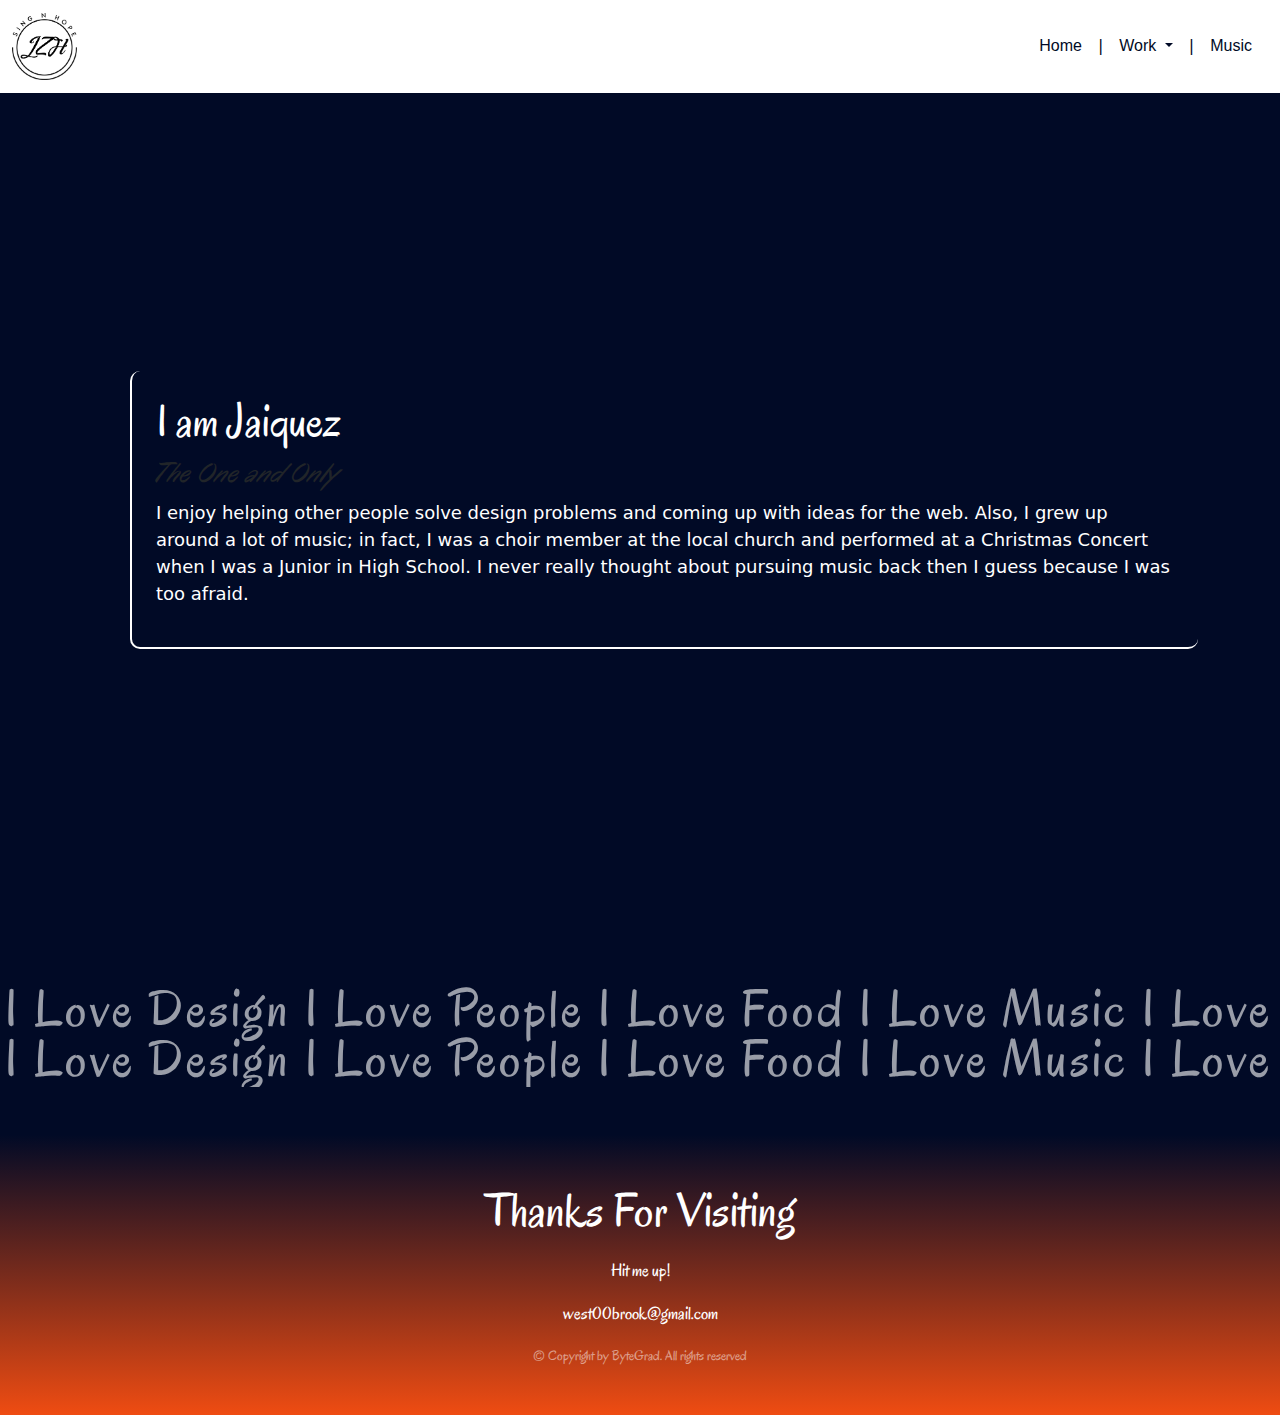
==== index.html @ a9cc26a0 "added videos" ====
<!DOCTYPE html>
<html lang="en">
<head>
    <meta charset="UTF-8">
    <meta name="viewport" content="width=device-width, initial-scale=1.0">
    <title>Document</title>
    <link rel="preconnect" href="https://fonts.googleapis.com">
<link rel="preconnect" href="https://fonts.gstatic.com" crossorigin>
<link href="https://fonts.googleapis.com/css2?family=Oregano:ital@0;1&display=swap" rel="stylesheet">
<link rel="stylesheet" href="	https://cdn.jsdelivr.net/npm/bootstrap@5.3.3/dist/css/bootstrap.min.css">
    <link href= "css/mainstyles.css" rel="stylesheet">
    <!--<link href="https://cdn.jsdelivr.net/npm/bootstrap@5.3.3/dist/css/bootstrap.min.css" rel="stylesheet" integrity="sha384-QWTKZyjpPEjISv5WaRU9OFeRpok6YctnYmDr5pNlyT2bRjXh0JMhjY6hW+ALEwIH" crossorigin="anonymous">-->
</head>
<body  style="padding-top: 60px;"> <!--- background-color: #010A26;-->
  <div class="container-fluid">

  <header >
    <nav class="navbar navbar-expand-lg fixed-top ">
      <div class="container-fluid">
        <a class="navbar-brand" href="#"><img src="images/Group.png" width="65px;"></a>
        <button class="navbar-toggler" type="button" data-bs-toggle="collapse" data-bs-target="#navbarSupportedContent" aria-controls="navbarSupportedContent" aria-expanded="false" aria-label="Toggle navigation">
          <span class="navbar-toggler-icon"></span>
        </button>
        <div class="collapse navbar-collapse" id="navbarSupportedContent">
          <ul class="navbar-nav ms-auto  mb-2 mb-lg-0">
            <li class="nav-item">
              <a class="nav-link  p-3" style="color: #010A26;" aria-current="page" href="index.html">Home</a>
            </li>
            <span class="mt-3 smallwhitelines" style="color: #010A26;">|</span>
            <li class="nav-item dropdown">
              <a class="nav-link dropdown-toggle p-3"  style="color: #010A26;" href="#" role="button" data-bs-toggle="dropdown" aria-expanded="false">
                Work
              </a>
              <ul class="dropdown-menu">
                <li><a class="dropdown-item text-center"  href="portfilio.html">Portfilio</a></li>
                <li><a class="dropdown-item text-center" href="crocs.html">Teens and Crocs</a></li>
                <li><a class="dropdown-item text-center" href="footprint.html">Carbon FootPrint</a></li>
                <li><hr class="dropdown-divider"></li>
                <li><a class="dropdown-item text-center" href="flippo.html">Meet Flippo</a></li>
                <li><a class="dropdown-item text-center" href="collection.html">Other Work</a></li>
              </ul>
            </li>
            <span class="mt-3 smallwhitelines" style="color: #010A26;">|</span>
            <li class="nav-item p-2">
              <a class="nav-link " style="color: #010A26;" href="music.html">Music</a>
            </li>
          </ul>
        </div>
      </div>
    </nav>
  </header>

  <div class="container  landingpage d-flex align-items-center">
    <div class="d-flex flex-column flex-sm-column flex-md-column flex-lg-row">
      <div class="m-4 animationinleft">
        <img src="images/mainphoto.png" style="width: 100%; "  alt="">
      </div>
      <div class="  animationinright  d-flex align-items-center align-self-center" style=" border-left: 2px solid white; border-bottom: 2px solid white; border-radius: 10px;">
        <div class="p-4 ">
          <h2 class="text-white oregano-regular">I am Jaiquez</h2>
          <h3 id="only" class="oregano-regular-italic">The One and Only</h3>
          <p class="text-white ">  I enjoy helping other people solve design problems and coming up with ideas for the web. Also, I grew up around a lot of music; in fact, I was a choir member at the local church and performed at a Christmas Concert when I was a Junior in High School. I never really thought about pursuing music back then I guess because I was too afraid.</p>
          <!--<p>  I enjoy helping other people solve design problems and coming up with ideas for the web. Also, I grew up around a lot of music; in fact, I was a choir member at the local church and performed at a Christmas Concert when I was a Junior in High School. I never really thought about pursuing music back then I guess because I was too afraid.</p>-->
        </div>
      </div>
    </div>
  </div>
</div>
  <div class="fluid-container" style="padding-top: 20px;">
  <div class="animatetext">
    <div class="scroll">
      <div class="righttoleft  ">
        <p class="text-white oregano-regular" style="letter-spacing: 3px;" > I Love Design I Love People I Love Food I Love Music I Love Design I Love People I Love Food I Love Family I Love It All</p>
      </div>
      <div class="lefttoright">
        <p class="text-white oregano-regular " style="letter-spacing: 3px;" >I Love Design I Love People I Love Food I Love Music I Love Design I Love Family I Love It All I Love Food </p>
      </div>
    </div>
  </div>
  <footer class=" oregano-regular py-5 mt-5 footercolor">
    <div class="text-white text-center">
      <p class="display-5 text-white">Thanks For Visiting</p>
      <p>Hit me up!</p>
      <p>west00brook@gmail.com</p>
      <small class="text-white-50">&copy; Copyright by ByteGrad. All rights reserved</small>
    </div>
  </footer>
  </div>
    <!--
    <h1>hello world</h1>
    <h2>this is h2</h2>
    <h3>this is h3</h3>
    <h2 class="h6">this is an h2 tag with the h3 class</h2>-->


    <!--display headings-->    <!--tag.classname, then enter(shortcut)-->
   <!-- <h1 class="display-1">display 1 heading</h1>
    <h1 class="display-2">display 1 heading</h1>
    <h1 class="display-6">display 1 heading</h1>-->
  
    <!--lead text & alignment-->
   <!-- <p>Lorem ipsum dolor sit amet consectetur adipisicing elit. Eum illo reiciendis repellat. Obcaecati soluta sit facere architecto molestiae eum tempore itaque, et exercitationem fugit harum repellat aspernatur nesciunt, vitae iusto!</p>
    <p class="lead">Lorem ipsum dolor sit amet consectetur adipisicing elit. Ut placeat, deserunt impedit neque expedita eos delectus? Accusantium numquam dolorum quidem ducimus minima ratione illo at libero inventore! Corrupti, explicabo recusandae?</p>
    <p class="lead text-center">hello</p>
    <p class="lead text-end">hello</p>
    <p class="lead text-start">hello</p>
-->
    <!--text decoration & font weight-->
   <!-- <p class="text-decoration-underline">this is</p>
    <p class="text-decoration-line-through">this is</p>
    <p class="fw-bold">this is</p>
    <small>this is small text</small>-->
    <!--text colours-->
  <!--  <p class="text-primary">text</p>
    <p class="text-secondary">text</p>
    <p class=""></p>
    <p class=""></p>
    <p class=""></p>
    <p class=""></p>
    <p class=""></p>-->
    
    <!--bg colors--> <!--p.text-white.bg-primary..shortcut-->

<!--<p class="text-white bg-primary">white text on primary</p>-->

    <!--BASIC BUTTONS-->
   <!--
    <h2>buttons</h2>
    <button class="btn btn-primary">primary button</button>-->

    <!--ANCHOR tags as buttons-->
    <!--<h2>links as buttons</h2>
    <a href="#" class="btn btn-info">info anchor tag</a>-->
    <!--button sizes-->
   <!-- <h2>button sizes</h2>
    <button class="btn btn-lg btn-danger">large danger button</button>
    <button class="btn btn-sm btn-warning">small warning button</button>
    <button class="btn btn-lg btn-danger">large danger button</button>-->

    <!--outlined styles--> <!--button.btn.btn-outline-primary-->
   <!-- <h2>button styles</h2>
    <button class="btn btn-outline-primary">Outline primary button</button>
    <button class="btn btn-outline-secondary btn-lg"> large Outline secondary button</button>-->

    
    
    <!--button groups-->   <!--div.btn-group-->
    <!--<h2>button groups</h2>-->
    <!--<div class="btn-group"> --> <!--a.btn.btn-primary-->
  <!--  <a href="" class="btn btn-primary">button 1</a>
    <a href="" class="btn btn-primary">button 2</a>
    <a href="" class="btn btn-primary">button 3</a>
    </div>-->

    <!--margin and padding--> <!-- div.bg-primary-->
   <!--<div class="bg-primary m-1 p-1">small margin and padding</div>
    <div class="bg-primary m-5 p-5">large margin and padding</div>
    <div class="bg-primary my-5 px-5">margin in y direction, padding in x direction</div>
    <div class="bg-primary mt-3 ms-3 me-1 mb-4 ps-5 pt-4 pe-2 pb-3"> m & p for each direction</div>--> 
 

   <!-- <div class="container my-5-"> --> <!--  div.container.my-5-->
      <!--  <h2>noraml container</h2>
        <p>Lorem ipsum dolor sit amet consectetur adipisicing elit. Quis id eveniet corrupti reiciendis soluta itaque quos iure similique impedit voluptas? Cumque porro quas ducimus velit molestias in maxime, nobis quam!</p>
    </div> -->

   <!-- <div class="container-fluid"> --> <!-- div.container-fluid-->
       <!-- <h2>fluid container</h2>
        <p>Lorem ipsum dolor sit amet consectetur, adipisicing elit. Nostrum delectus, accusantium voluptatem accusamus deleniti aliquam est dolorum modi facilis officia explicabo. Vero aliquid quo repellat enim ducimus corporis velit consequatur?</p>
    </div>-->

   <!-- <div class="container-lg my-5"> --><!--  div.container-lg my-5-->
    <!--    <h2>100% width until lg screens, then container</h2>
        <p>Lorem ipsum dolor sit amet consectetur adipisicing elit. Et eveniet fuga ut aspernatur expedita adipisci facilis, amet quo! At modi dolores quidem ab perferendis consequatur repellendus facilis dicta minima. Et.</p>
    </div>-->
  <!--  <div class="container-xl my-5">--> <!--div.container-xl.my-5-->
   <!--    <h2>100% width until xl screesn, then container</h2>
        <p>Lorem ipsum, dolor sit amet consectetur adipisicing elit. Quidem vero, eum voluptates tenetur, ratione sit iure nemo quis molestias doloribus esse hic ut similique at nesciunt nulla, perferendis facere delectus.</p>
    </div>
-->

<script src="https://unpkg.com/js-image-zoom@0.7.0/js-image-zoom.js" type="application/javascript"></script>
<script defer src="js/main.js"></script>
<script type="text/javascript">
  window.addEventListener("scroll", function(){
    var header = document.querySelector('.navbar');
    header.classList.toggle('sticky', window.scrollY > 0)
  });

  var prevScrollpos = window.pageYOffset;
window.onscroll = function() {
var currentScrollPos = window.pageYOffset;
if (prevScrollpos > currentScrollPos) {
  document.querySelector(".navbar").style.top = "0";
} else {
  document.querySelector(".navbar").style.top = "-100px";
}
prevScrollpos = currentScrollPos;
}

window.addEventListener("scroll", function(){
      var header = document.querySelector('.navbar');
      header.classList.toggle('sticky', window.scrollY > 0)
    });
</script>
<script src="https://cdn.jsdelivr.net/npm/bootstrap@5.3.3/dist/js/bootstrap.bundle.min.js" integrity="sha384-YvpcrYf0tY3lHB60NNkmXc5s9fDVZLESaAA55NDzOxhy9GkcIdslK1eN7N6jIeHz" crossorigin="anonymous"></script>
<script src="https://cdnjs.cloudflare.com/ajax/libs/gsap/3.5.1/gsap.min.js"></script>
</body>
</html>
---- css/mainstyles.css ----
/*custom variables*/



.oregano-regular {
    font-family: "Oregano", cursive;
    font-weight: 400;
    font-style: normal;
  }
  
  .oregano-regular-italic {
    font-family: "Oregano", cursive;
    font-weight: 400;
    font-style: italic;
  }
  .caveat-brush-regular {
    font-family: "Caveat Brush", cursive;
    font-weight: 400;
    font-style: normal;
  }
  
  
/*IMport the functions & variables*/
@import "../node_modules/bootstrap/scss/_functions";
@import "../node_modules/bootstrap/scss/_variables";

/*$lighterblue: #167888;
$orange: #EF4C12;
$darkblue: rgb(1, 10, 38, 0.8);
*/


.animationinleft{
    animation: transitionIn 2.50s;
} 

.animationinright{
    animation: transitioninright 2.50s;
}
.centeredheaderanimationdown{
    animation: centeredheaderanimationdown 1.50s;
}
@keyframes transitionIn{

    from{
        opacity: 0;
        transform: translateX(-100px);
        
    }
    to {
        opacity: 1;
        transform: translateX(0);
    }
}

@keyframes transitioninright{

    from{
        opacity: 0;
        transform: translateX(100px);
        
    }
    to {
        opacity: 1;
        transform: translateX(0);
    }
}
@keyframes centeredheaderanimationdown{
    from{
        opacity: 0;
        transform: translatey(-50px);
        
    }
    to {
        opacity: 1;
        transform: translateY(0);
    }
}




/*#only{
  /*  color: $lighterblue;
}*/
body{
    background-color: #010A26;
}
h1{
    color:#167888;
    font-family: "Oregano", cursive;
    font-weight: bolder;
    font-size: 45px;
    padding: 15px;
    font-style: normal;
}
p{
    color: white;
    font-size: 18px;
}

.hidden{
 opacity: 0;
 transition: all 1s;   
}

.dropdown-menu li .dropdown-item:hover{
    background-color:#EF4C12;
    color: white;
}
.dropdown-item{
    color: #010A26;
}

@media(min-width: 768px){
.dropdown:hover > .dropdown-menu{
    margin-top: 0;
    display: block;
}
.introparagraph{
    max-width: 50%;
}
}
.navbar-toggler-icon{
    background-image: url("data:image/svg+xml,%3csvg xmlns='http://www.w3.org/2000/svg' viewBox='0 0 30 30'%3e%3cpath stroke='rgba%280, 0, 0, 1%29' stroke-linecap='round' stroke-miterlimit='10' stroke-width='2' d='M4 7h22M4 15h22M4 23h22'/%3e%3c/svg%3e") ;
}
.navbar-toggler {
    border: 2px solid white;
}

.navbar{
    background-color: white;
}

.navbar ul li:hover{
   
    background-color: #EF4C12;
    border-radius: 10px;
    
}



.show{
    opacity: 1;
}

@media(max-width:768px){
    h2{
        font-size: 35px;
    }
 

}

@media(max-width:991px){
    .smallwhitelines{
        display: none;
    }
.nav-item{
    text-align: center;
}
}

.carousel-control-prev-icon{
    background-image: url("data:image/svg+xml,%3csvg xmlns='http://www.w3.org/2000/svg' viewBox='0 0 16 16' fill='%23fff'%3e%3cpath d='M11.354 1.646a.5.5 0 0 1 0 .708L5.707 8l5.647 5.646a.5.5 0 0 1-.708.708l-6-6a.5.5 0 0 1 0-.708l6-6a.255 0 0 1 .708 0z'/%3e%3c/svg%3e") /*rtl:url("data:image/svg+xml,%3csvg xmlns='http://www.w3.org/2000/svg' viewBox='0 0 16 16' fill='%23fff'%3e%3cpath d='M4.646 1.646a.5.5 0 0 1 .708 0l6 6a.5.5 0 0 1 0 .708l-6 6a.5.5 0 0 1-.708-.708L10.293 8 4.646 2.354a.5.5 0 0 1 0-.708z'/%3e%3c/svg%3e")*/;
}



h2{
    font-family: "Oregano", cursive;
    font-weight: 400;
    font-style: normal;
    color: white;
    font-size: 45px;
}

#mydoc{
    width: 100%;
    height: 800px;
}
footer{
    background-size: 300% 300%;
    background: linear-gradient(180deg,#010A26,#EF4C12);
    animation: color 12s ease-in-out infinite;
}
.footeronblue{
    background-size: 300% 300%;
    background: linear-gradient(180deg,#167888,#EF4C12);
    animation: color 12s ease-in-out infinite;
}

.footercolor{
    animation: color 1.50s;
}
@keyframes color{
    0%{
        background-position: 0 50%;
    }
    50%{
        background-position: 100 50%;
    }
    100%{
        background-position: 0 50%;
    }
}


.navbar li a{
    font-family: Arial, Helvetica, sans-serif;
}


.slideshowborder{
    border-radius: 10px;
    border: 10px solid rgb(22, 120, 136,0.5);
}


.button2{
    border-radius: 7px;
    border: 2px solid white;
    text-align: center;
    font-size: 20px;
    padding: 7px;
    width: 200px;
    color: white;
    background-color: #167888;
    transition: all 0.5s;
    cursor: pointer;
    margin: 5px;
}
.button2 span {
    cursor: pointer;
    display: inline-block;
    position: relative;
  
    transition: 0.5s;
  }
  
  .button2 span:after {
    content: '\00bb';
    position: absolute;
    opacity: 0;
    transform:rotate(90deg);
    bottom: 0px;
    right: 32px;
    transition: 0.5s;
  }
  
  .button2:hover span {
    padding-bottom: 25px;
  }
  
  .button2:hover span:after {
    opacity: 1;
  }




  .button {
    padding: 15px 25px;
    font-size: 19px;
    text-align: center;
    cursor: pointer;
    outline: none;
    color: #fff;
    background-color: #010A26;
    border: none;
    border-radius: 15px;
    box-shadow: 0 9px #167888;
  }
  
  .portfiliobutton{
    padding: 15px 25px;
    font-size: 19px;
    text-align: center;
    cursor: pointer;
    outline: none;
    color: #fff;
    background-color: #010A26;
    border: none;
    border-radius: 15px;
    
  }

  .portfiliobutton:hover {background-color: #EF4C12}
  
  .buttonforbluebackground{
    padding: 15px 25px;
    font-size: 19px;
    text-align: center;
    cursor: pointer;
    outline: none;
    color: #fff;
    background-color:  #167888;
    border: none;
    border-radius: 15px;
    box-shadow: 0 9px #010A26;
 
  }
  .buttonforbluebackground:hover{
    background-color: #EF4C12;
  }

  .button:hover {background-color: #EF4C12}
  
  .button:active {
    box-shadow: 0 5px #666;
    transform: translateY(4px);
  }

@media(min-width:650px) {
.bodyofworkparagraph{
    width: 50%;

}

}

.carousel-item img{
    width: 100%;
    height: 100%;
}


.carousel-control-prev{
    border-radius: 50%;
    height: 70px;
    width: 70px;
    display: flex;
    left: 5%;
    top: calc(50% - 25px);
    opacity: 0.7;
    background-color: #EF4C12;
}
.carousel-control-next{
    right: 5%;
    height: 70px;
    width: 70px;
    background-color: #EF4C12;
    border-radius: 50%;
    opacity: 0.7;
    top: calc(50% - 25px);
}




.crocs{
    background-image:url('../images/10001-4SL_CLASSIC-CLOG_DIANA_004.webp');
    background-size: contain;
}
.carbon{
    background-image:url('../images/how-can-i-reduce-my-carbon-footprint.webp');
    background-size: contain;   
}

.character{
    background-image: url('../images/Screenshot 2024-05-23 at 4.36.52 PM.png');
    background-size: contain;
}
.otherwork{
    background-image: url('../images/creative-and-minimalist-home-office-desk-simple-workspace-illustration-ai-generative-free-photo.jpg');
    background-size: contain;
}
.persona{
    width: 900px;
    margin: 0 auto;
}


  /*.carousel-caption a{
   /* font-size: 55px;
  }*/


.animatetext{
    overflow: hidden;
}

.navbar{
    display: flex;
    flex-direction: column;
}

.navbar{
    transition: 0.6s;
    
}
.c-img {
    height: 100%;
    object-fit: cover;
}

.c-item {
    height: 480px;
    
}

.scroll{
    white-space: nowrap;
    margin: 0.23em;
}
.scroll div{
    display: flex;
    flex-direction: column;
    width: 100%;

}
.scroll p{
    font-size: 53px;
    opacity: 0.6;
    font-weight: 400;  
    margin-bottom:  0;
    line-height: 50px;
}
.righttoleft{
    animation: RightToLeft 10s infinite linear;
}
@keyframes RightToLeft{
    from {
        transform: translateX(0%);
    }
    to {
        transform: translateX(-50%);
    }
}
.lefttoright{
    animation: LeftToRight 10s infinite linear;
}
@keyframes LeftToRight{
    from {
        transform: translateX(-50%);
    }
    to {
        transform: translateX(0%);
    }
}
.wholewindow{
    height: 100vh;
}
.actualprojectheader{
    height: 100svh;
  
}
.meetflippo{
    height: 100vh;
}
.aboutflippo{
    height: 100vh;
}
.centeredtext{
    text-align: center;
}

.video-container{
    height: auto;
    margin: 20px auto;
    position: relative;
    border-radius: 10px;

    overflow: hidden;
    border-bottom: 10px solid rgb(22, 120, 136,0.5);
}
.video-container video{
    width: 100%;
}
.video-container .hover-text{
    position: absolute;
    top: 50%;
    transform: translate(calc(-50% - 24px),-50%);
    color: white;
    left: 50%;
    background-color: #167888;
    padding: 8px 16px;
    border-radius: 8px;
    pointer-events: none;
    box-shadow: 4px 4px 50px -4px rgba(0, 0,0,0.8) ;
    opacity: 0;
    letter-spacing: 0.8px;
    transition: all 400ms ease;
}
.video-container .hover-text.active{
    opacity: 1;
    letter-spacing: 0;
    transform: translate(-50%,-50%);
}
.videodescription{
    padding: 16px;
    line-height: 1.7;
   background-color: #010A26;
    color: #EF4C12;
    text-align: center;

}
.landingpage{
    height: 100vh;
}
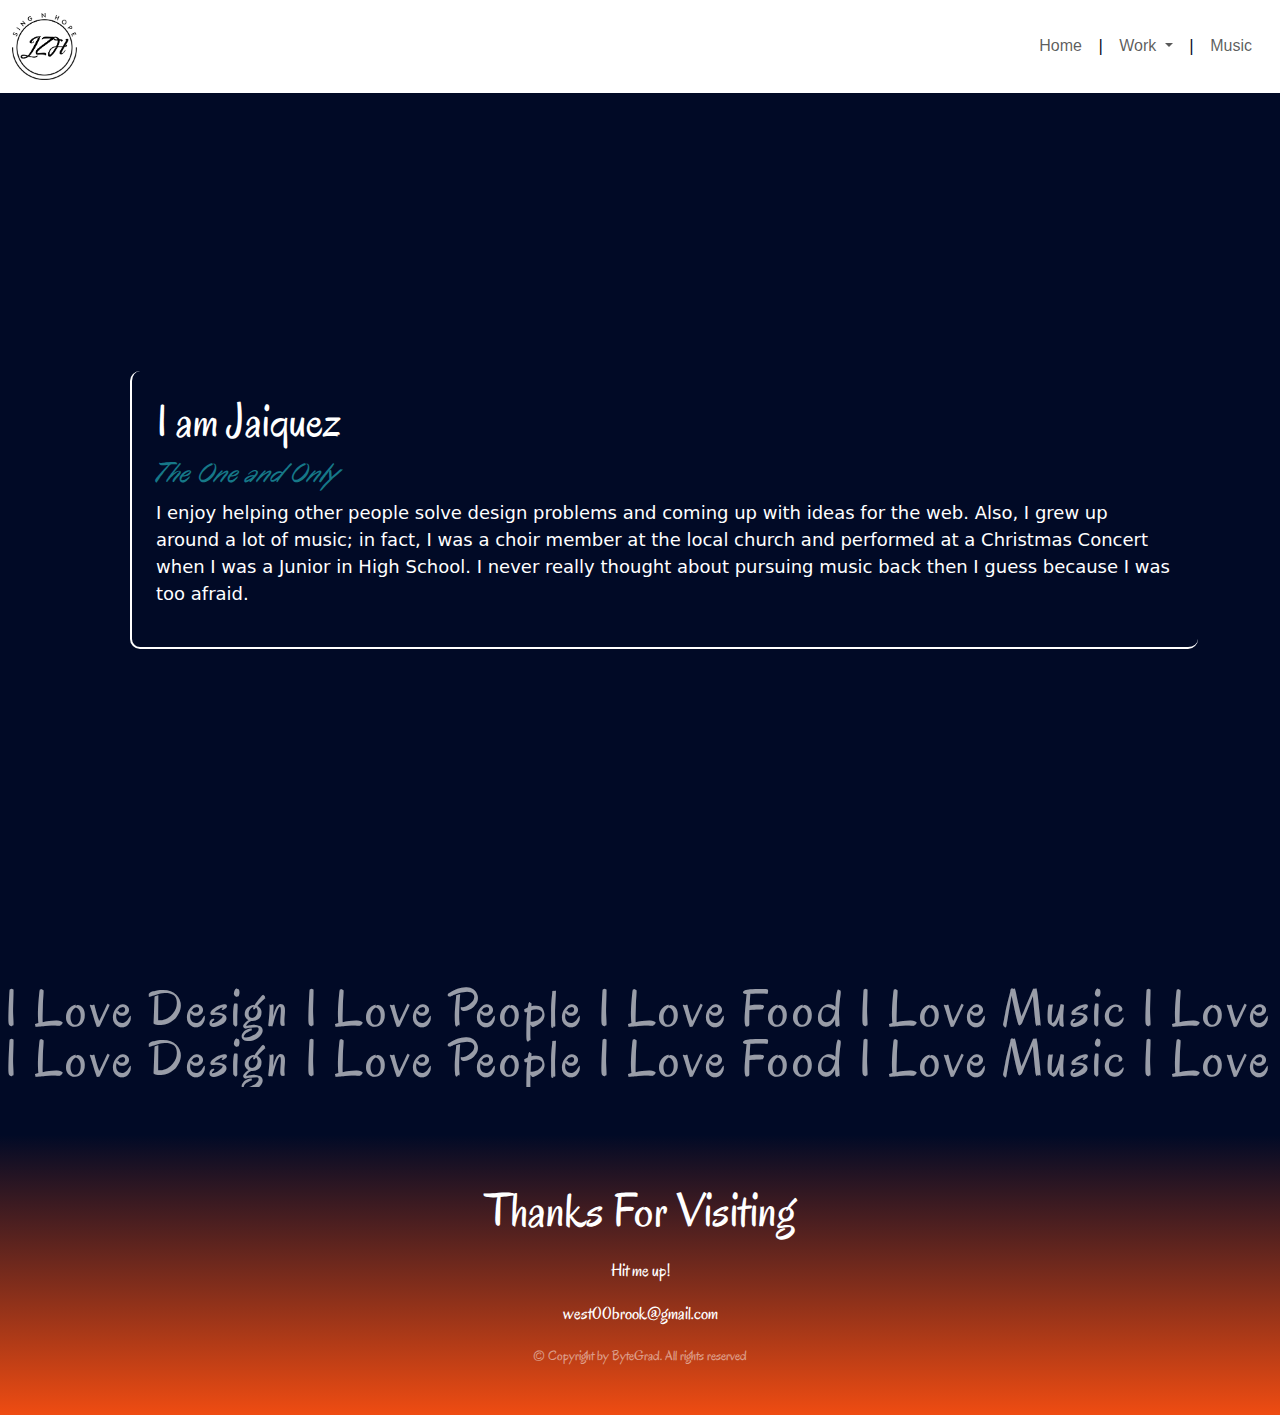
==== commit 0359c9bf: "added hover over nav links" ====
--- a/index.html
+++ b/index.html
@@ -24,11 +24,11 @@
         <div class="collapse navbar-collapse" id="navbarSupportedContent">
           <ul class="navbar-nav ms-auto  mb-2 mb-lg-0">
             <li class="nav-item">
-              <a class="nav-link  p-3" style="color: #010A26;" aria-current="page" href="index.html">Home</a>
+              <a class="nav-link  p-3"  aria-current="page" href="index.html">Home</a>
             </li>
             <span class="mt-3 smallwhitelines" style="color: #010A26;">|</span>
             <li class="nav-item dropdown">
-              <a class="nav-link dropdown-toggle p-3"  style="color: #010A26;" href="#" role="button" data-bs-toggle="dropdown" aria-expanded="false">
+              <a class="nav-link dropdown-toggle p-3"   href="#" role="button" data-bs-toggle="dropdown" aria-expanded="false">
                 Work
               </a>
               <ul class="dropdown-menu">
@@ -42,7 +42,7 @@
             </li>
             <span class="mt-3 smallwhitelines" style="color: #010A26;">|</span>
             <li class="nav-item p-2">
-              <a class="nav-link " style="color: #010A26;" href="music.html">Music</a>
+              <a class="nav-link "  href="music.html">Music</a>
             </li>
           </ul>
         </div>
--- a/css/mainstyles.css
+++ b/css/mainstyles.css
@@ -80,9 +80,9 @@
 
 
 
-/*#only{
-  /*  color: $lighterblue;
-}*/
+#only{
+   color:#167888;
+}
 body{
     background-color: #010A26;
 }
@@ -136,9 +136,12 @@
    
     background-color: #EF4C12;
     border-radius: 10px;
+   
     
 }
-
+.navbar-nav  .nav-item :hover{
+    color: #ffffff;
+}
 
 
 .show{
